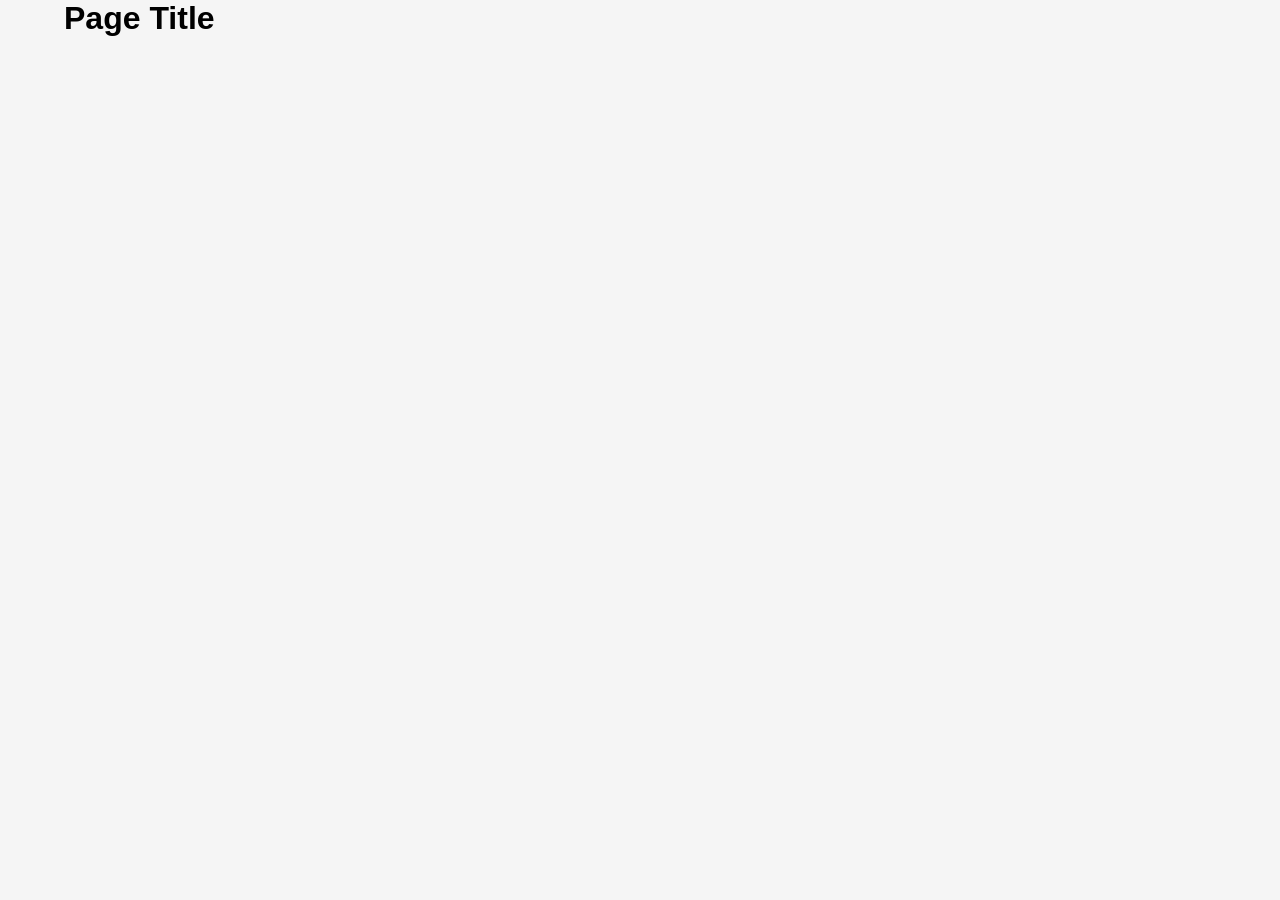
==== index.html @ 5af7e4ba "completed the foundation for the project" ====
<!doctype html>
<html lang="en">
  <head>
    <meta charset="UTF-8" />

    <!-- 🔥 RESPONSIVE (MANDATORY) -->
    <meta name="viewport" content="width=device-width, initial-scale=1.0" />

    <title>Smart Stall</title>

    <!-- 🎨 GLOBAL STYLES -->
    <link rel="stylesheet" href="css/global.css" />

    <!-- (Optional) Page-specific styles -->
    <!-- <link rel="stylesheet" href="css/style.css"> -->
  </head>

  <body>
    <!-- 🧩 PAGE CONTENT GOES HERE -->
    <div class="container">
      <h1>Page Title</h1>
    </div>

    <!-- ⚙️ CORE JS (ORDER MATTERS) -->
    <script src="js/api.js"></script>
    <script src="js/app.js"></script>

    <!-- (Optional) Page-specific JS -->
    <!-- <script src="js/cart.js"></script> -->
    <!-- <script src="js/admin.js"></script> -->
  </body>
</html>
---- css/global.css ----
/* RESET */
* {
  margin: 0;
  padding: 0;
  box-sizing: border-box;
}

/* BODY */
body {
  font-family: Arial, sans-serif;
  background: #f5f5f5;
}

/* CONTAINER */
.container {
  width: 90%;
  max-width: 1200px;
  margin: auto;
}

/* FLEX */
.flex {
  display: flex;
  justify-content: space-between;
  align-items: center;
}

/* GRID */
.grid {
  display: grid;
  gap: 16px;
}

/* CARD */
.card {
  background: white;
  padding: 16px;
  border-radius: 10px;
  margin-top: 16px;
}

/* BUTTON */
.btn {
  padding: 10px;
  background: black;
  color: white;
  border-radius: 8px;
  border: none;
  cursor: pointer;
}

/* INPUT */
.input {
  width: 100%;
  padding: 10px;
  margin: 10px 0;
}

/* RESPONSIVE */
@media (max-width: 768px) {
  .flex {
    flex-direction: column;
    gap: 10px;
  }
}
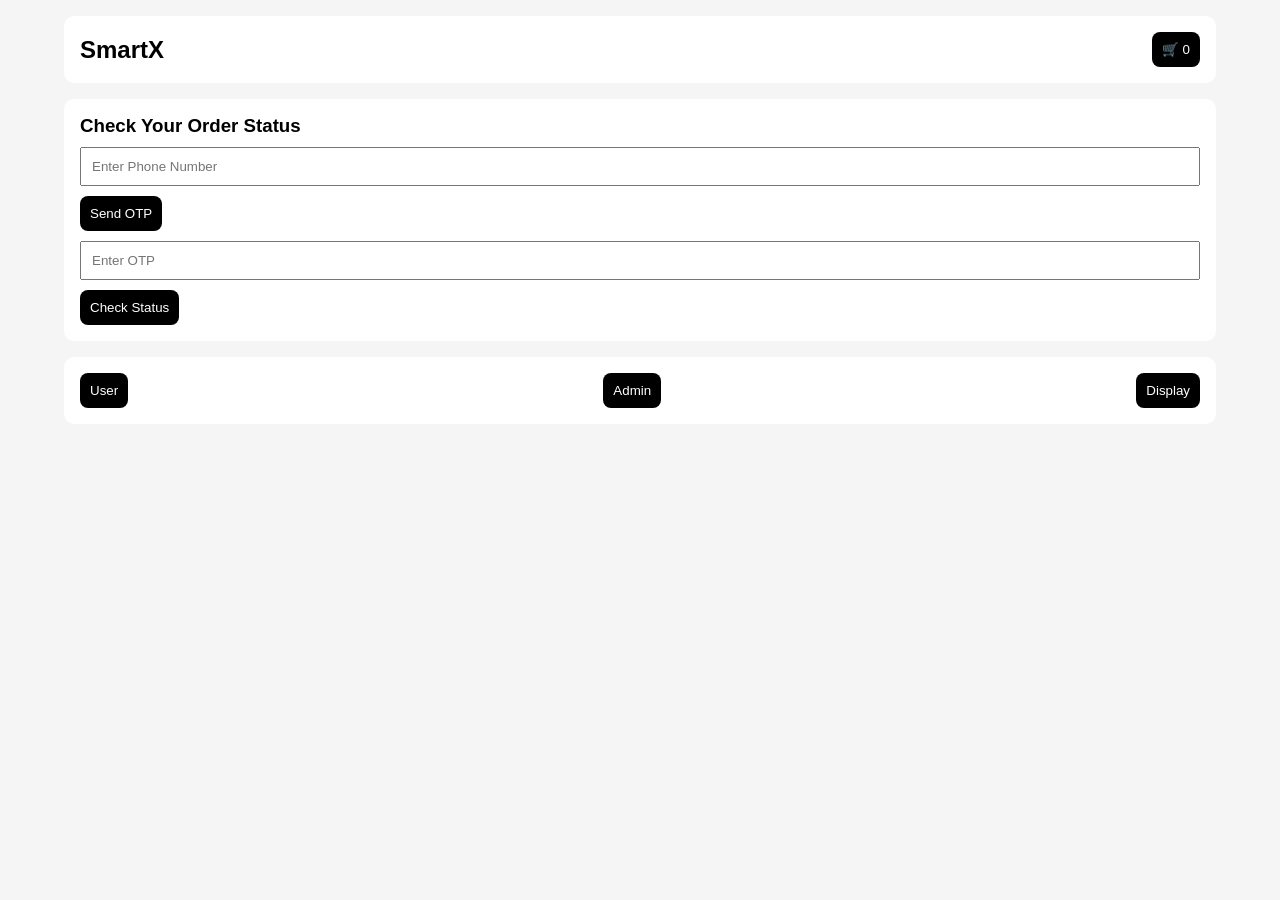
==== commit ca4ccfd6: "created home page and added getuserorder function in api.js" ====
--- a/index.html
+++ b/index.html
@@ -3,30 +3,124 @@
   <head>
     <meta charset="UTF-8" />
 
-    <!-- 🔥 RESPONSIVE (MANDATORY) -->
+    <!-- 🔥 Responsive -->
     <meta name="viewport" content="width=device-width, initial-scale=1.0" />
 
-    <title>Smart Stall</title>
+    <title>SmartX</title>
 
-    <!-- 🎨 GLOBAL STYLES -->
+    <!-- 🎨 Global CSS -->
     <link rel="stylesheet" href="css/global.css" />
-
-    <!-- (Optional) Page-specific styles -->
-    <!-- <link rel="stylesheet" href="css/style.css"> -->
   </head>
 
   <body>
-    <!-- 🧩 PAGE CONTENT GOES HERE -->
     <div class="container">
-      <h1>Page Title</h1>
+      <!-- 🔝 Navbar -->
+      <div class="flex card">
+        <h2>SmartX</h2>
+
+        <button class="btn" onclick="goToCart()">
+          🛒 <span id="cartCount">0</span>
+        </button>
+      </div>
+
+      <!-- 🔐 Status Check Section -->
+      <div class="card">
+        <h3>Check Your Order Status</h3>
+
+        <input id="phone" class="input" placeholder="Enter Phone Number" />
+
+        <button class="btn" onclick="sendOTP()">Send OTP</button>
+
+        <input id="otp" class="input" placeholder="Enter OTP" />
+
+        <button class="btn" onclick="verifyAndGo()">Check Status</button>
+      </div>
+
+      <!-- 🔁 Mode Toggle -->
+      <div class="card flex">
+        <button class="btn" onclick="goUser()">User</button>
+        <button class="btn" onclick="goAdmin()">Admin</button>
+        <button class="btn" onclick="goDisplay()">Display</button>
+      </div>
     </div>
 
-    <!-- ⚙️ CORE JS (ORDER MATTERS) -->
+    <!-- ⚙️ Core JS -->
     <script src="js/api.js"></script>
     <script src="js/app.js"></script>
 
-    <!-- (Optional) Page-specific JS -->
-    <!-- <script src="js/cart.js"></script> -->
-    <!-- <script src="js/admin.js"></script> -->
+    <!-- 📦 Homepage Logic (FINAL - No Changes Later) -->
+    <script>
+      let tempOTP = "";
+
+      // 🛒 Cart Count Sync
+      function updateCartCount() {
+        let cart = JSON.parse(localStorage.getItem("cart")) || [];
+        document.getElementById("cartCount").innerText = cart.length;
+      }
+
+      updateCartCount();
+
+      // 🔐 Send OTP
+      async function sendOTP() {
+        let phone = document.getElementById("phone").value;
+
+        if (!phone) {
+          alert("Enter phone number");
+          return;
+        }
+
+        tempOTP = Math.floor(1000 + Math.random() * 9000);
+
+        alert("OTP: " + tempOTP); // simulate
+
+        await API.sendOTP(phone);
+      }
+
+      // ✅ Verify + Redirect to Queue
+      async function verifyAndGo() {
+        let phone = document.getElementById("phone").value;
+        let otp = document.getElementById("otp").value;
+
+        if (!phone || !otp) {
+          alert("Enter all details");
+          return;
+        }
+
+        if (otp != tempOTP) {
+          alert("Invalid OTP");
+          return;
+        }
+
+        let verify = await API.verifyOTP(phone, otp);
+
+        if (!verify.success) {
+          alert("Verification failed");
+          return;
+        }
+
+        let res = (await API.getUserOrder?.(phone)) || { orderId: "ORD1" };
+
+        localStorage.setItem("orderId", res.orderId);
+
+        navigate("queue.html");
+      }
+
+      // 🔁 Navigation Controls
+      function goUser() {
+        navigate("menu.html");
+      }
+
+      function goAdmin() {
+        navigate("admin.html");
+      }
+
+      function goDisplay() {
+        navigate("display.html");
+      }
+
+      function goToCart() {
+        navigate("cart.html");
+      }
+    </script>
   </body>
 </html>
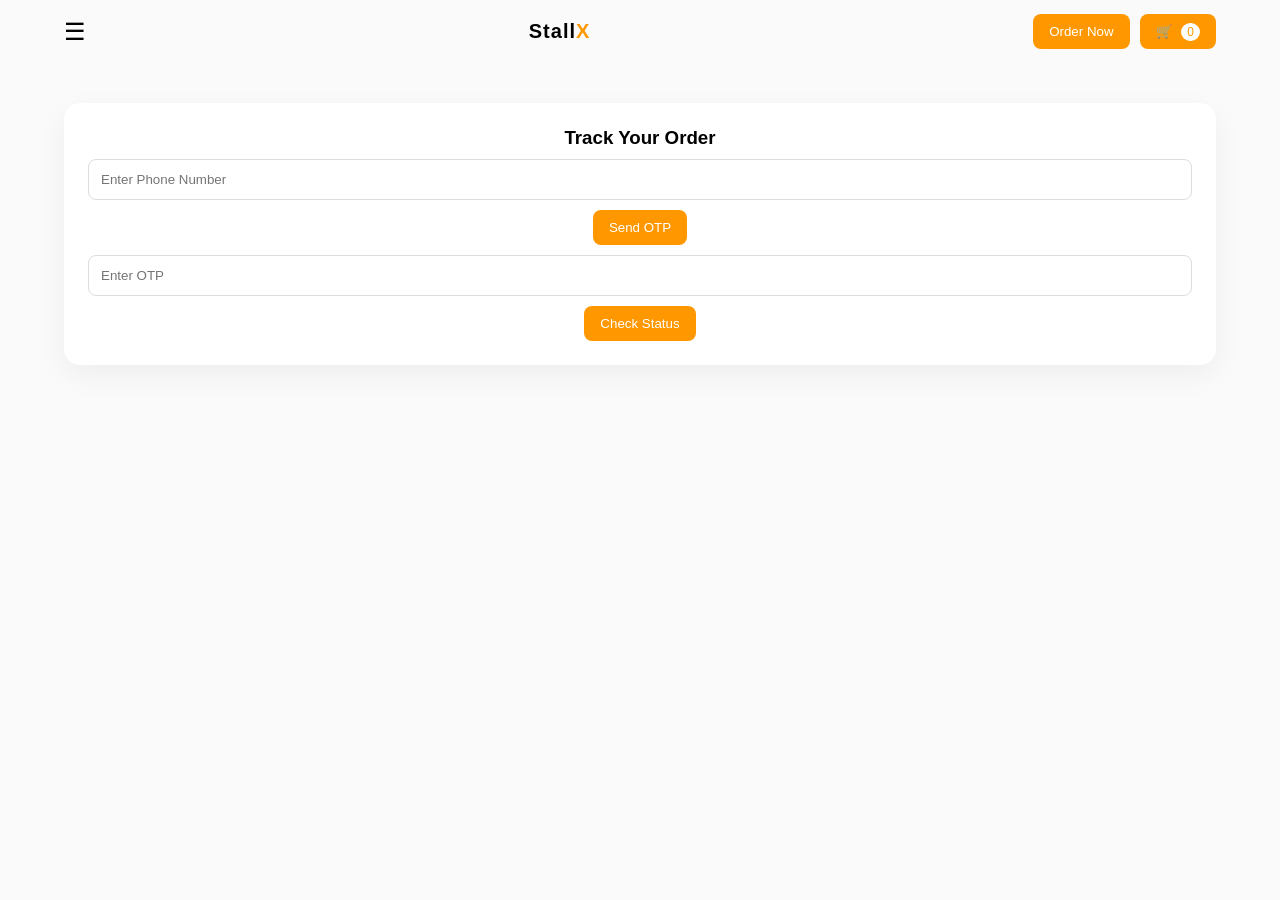
==== commit b6facd87: "finalized the home page ui" ====
--- a/index.html
+++ b/index.html
@@ -2,30 +2,186 @@
 <html lang="en">
   <head>
     <meta charset="UTF-8" />
-
-    <!-- 🔥 Responsive -->
     <meta name="viewport" content="width=device-width, initial-scale=1.0" />
-
-    <title>SmartX</title>
-
-    <!-- 🎨 Global CSS -->
+    <title>Smart Stall</title>
+
     <link rel="stylesheet" href="css/global.css" />
+
+    <style>
+      /* 🌍 BODY */
+      body {
+        background: #fafafa;
+        font-family: "Poppins", sans-serif;
+      }
+
+      /* 🔝 NAVBAR */
+      .navbar {
+        display: flex;
+        justify-content: space-between;
+        align-items: center;
+        padding: 14px 0;
+      }
+
+      /* 🐦‍🔥 brand */
+      .brand {
+        font-weight: 700;
+        font-size: 20px;
+        color: #000; /* Black */
+        letter-spacing: 1px;
+      }
+
+      /* 🍔 MENU BUTTON */
+      .menu-btn {
+        font-size: 24px;
+        cursor: pointer;
+        transition: 0.3s;
+      }
+
+      .menu-btn:hover {
+        color: #e23744;
+      }
+
+      /* 📂 DROPDOWN */
+      .dropdown {
+        position: absolute;
+        top: 60px;
+        left: 20px;
+        background: white;
+        border-radius: 12px;
+        box-shadow: 0 8px 20px rgba(0, 0, 0, 0.08);
+        display: none;
+        flex-direction: column;
+        overflow: hidden;
+        animation: fadeIn 0.2s ease-in-out;
+      }
+
+      .dropdown button {
+        padding: 12px 20px;
+        border: none;
+        background: white;
+        cursor: pointer;
+        transition: 0.3s;
+        font-size: 14px;
+      }
+
+      .dropdown button:hover {
+        background: #fff0f0;
+        color: #e23744;
+      }
+
+      /* 🔵 ACTIVE MODE */
+      .active-mode {
+        background: #ff9800;
+        color: white;
+      }
+
+      /* 🛒 RIGHT SIDE */
+      .nav-actions {
+        display: flex;
+        gap: 10px;
+      }
+
+      /* 🔥 BUTTON STYLE (ZOMATO STYLE) */
+      .btn {
+        padding: 10px 16px;
+        border-radius: 8px;
+        border: none;
+        background: #ff9800;
+        color: white;
+        font-weight: 500;
+        cursor: pointer;
+        transition: all 0.25s ease;
+      }
+
+      /* ✨ BUTTON HOVER */
+      .btn:hover {
+        background: #e68900;
+        transform: translateY(-2px);
+        box-shadow: 0 6px 14px rgba(255, 152, 0, 0.3);
+      }
+
+      /* 🛒 CART BADGE */
+      #cartCount {
+        background: white;
+        color: #ff9800;
+        padding: 2px 6px;
+        border-radius: 50%;
+        font-size: 12px;
+        margin-left: 5px;
+      }
+
+      /* 🔐 CARD */
+      .verify-card {
+        margin-top: 40px;
+        padding: 24px;
+        border-radius: 16px;
+        background: white;
+        box-shadow: 0 10px 30px rgba(0, 0, 0, 0.05);
+        text-align: center;
+      }
+
+      /* INPUT */
+      .input {
+        width: 100%;
+        padding: 12px;
+        margin: 10px 0;
+        border-radius: 8px;
+        border: 1px solid #ddd;
+        transition: 0.2s;
+      }
+
+      /* INPUT FOCUS */
+      .input:focus {
+        border-color: #ff9800;
+        outline: none;
+        box-shadow: 0 0 0 2px rgba(255, 152, 0, 0.15);
+      }
+
+      /* ✨ FADE ANIMATION */
+      @keyframes fadeIn {
+        from {
+          opacity: 0;
+          transform: translateY(-10px);
+        }
+        to {
+          opacity: 1;
+          transform: translateY(0);
+        }
+      }
+    </style>
   </head>
 
   <body>
     <div class="container">
-      <!-- 🔝 Navbar -->
-      <div class="flex card">
-        <h2>SmartX</h2>
-
-        <button class="btn" onclick="goToCart()">
-          🛒 <span id="cartCount">0</span>
-        </button>
+      <!-- 🔝 NAVBAR -->
+      <div class="navbar">
+        <!-- 🍔 LEFT MENU -->
+        <div>
+          <span class="menu-btn" onclick="toggleMenu()">☰</span>
+
+          <div id="dropdown" class="dropdown">
+            <button class="active-mode">User</button>
+            <button onclick="goAdmin()">Admin</button>
+            <button onclick="goDisplay()">Display</button>
+          </div>
+        </div>
+
+        <!-- CENTER: BRAND -->
+        <h2 class="brand">Stall<span style="color: #ff9800">X</span></h2>
+
+        <!-- 🛒 RIGHT ACTIONS -->
+        <div class="nav-actions">
+          <button class="btn" onclick="goUser()">Order Now</button>
+
+          <button class="btn" onclick="goToCart()">
+            🛒 <span id="cartCount">0</span>
+          </button>
+        </div>
       </div>
 
-      <!-- 🔐 Status Check Section -->
-      <div class="card">
-        <h3>Check Your Order Status</h3>
+      <!-- 🔐 VERIFICATION -->
+      <div class="card verify-card">
+        <h3>Track Your Order</h3>
 
         <input id="phone" class="input" placeholder="Enter Phone Number" />
 
@@ -35,32 +191,29 @@
 
         <button class="btn" onclick="verifyAndGo()">Check Status</button>
       </div>
-
-      <!-- 🔁 Mode Toggle -->
-      <div class="card flex">
-        <button class="btn" onclick="goUser()">User</button>
-        <button class="btn" onclick="goAdmin()">Admin</button>
-        <button class="btn" onclick="goDisplay()">Display</button>
-      </div>
     </div>
 
-    <!-- ⚙️ Core JS -->
+    <!-- JS -->
     <script src="js/api.js"></script>
     <script src="js/app.js"></script>
 
-    <!-- 📦 Homepage Logic (FINAL - No Changes Later) -->
     <script>
       let tempOTP = "";
 
-      // 🛒 Cart Count Sync
+      // 🛒 CART COUNT
       function updateCartCount() {
         let cart = JSON.parse(localStorage.getItem("cart")) || [];
         document.getElementById("cartCount").innerText = cart.length;
       }
-
       updateCartCount();
 
-      // 🔐 Send OTP
+      // 🍔 TOGGLE MENU
+      function toggleMenu() {
+        let menu = document.getElementById("dropdown");
+        menu.style.display = menu.style.display === "flex" ? "none" : "flex";
+      }
+
+      // 🔐 OTP
       async function sendOTP() {
         let phone = document.getElementById("phone").value;
 
@@ -70,54 +223,38 @@
         }
 
         tempOTP = Math.floor(1000 + Math.random() * 9000);
-
-        alert("OTP: " + tempOTP); // simulate
+        alert("OTP: " + tempOTP);
 
         await API.sendOTP(phone);
       }
 
-      // ✅ Verify + Redirect to Queue
+      // ✅ VERIFY
       async function verifyAndGo() {
         let phone = document.getElementById("phone").value;
         let otp = document.getElementById("otp").value;
 
-        if (!phone || !otp) {
-          alert("Enter all details");
-          return;
-        }
-
         if (otp != tempOTP) {
           alert("Invalid OTP");
           return;
         }
 
-        let verify = await API.verifyOTP(phone, otp);
-
-        if (!verify.success) {
-          alert("Verification failed");
-          return;
-        }
-
-        let res = (await API.getUserOrder?.(phone)) || { orderId: "ORD1" };
+        let res = await API.getUserOrder(phone);
 
         localStorage.setItem("orderId", res.orderId);
 
         navigate("queue.html");
       }
 
-      // 🔁 Navigation Controls
+      // 🔁 NAVIGATION
       function goUser() {
         navigate("menu.html");
       }
-
       function goAdmin() {
         navigate("admin.html");
       }
-
       function goDisplay() {
         navigate("display.html");
       }
-
       function goToCart() {
         navigate("cart.html");
       }
